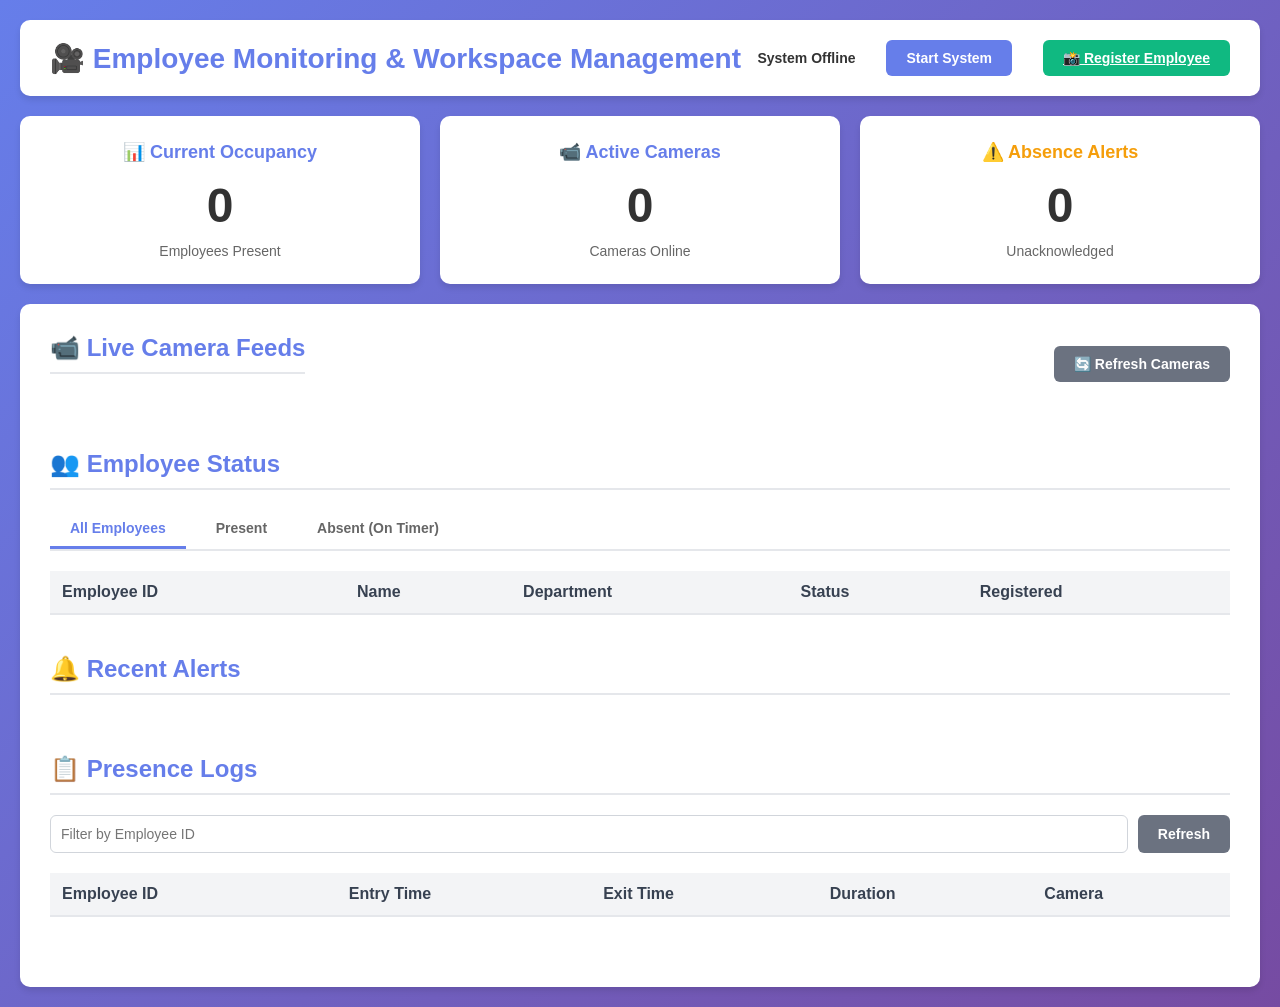
==== ui/index.html @ 8a85eef5 "feat: Implement employee registration with camera capture functionality - Added `register.js` for ha" ====
<!DOCTYPE html>
<html lang="en">
<head>
    <meta charset="UTF-8">
    <meta name="viewport" content="width=device-width, initial-scale=1.0">
    <title>Employee Monitoring System</title>
    <link rel="stylesheet" href="style.css">
</head>
<body>
    <div class="container">
        <!-- Header -->
        <header>
            <h1>🎥 Employee Monitoring & Workspace Management</h1>
            <div class="system-status">
                <span id="system-status" class="status-badge">System Offline</span>
                <button id="toggle-system" class="btn btn-primary">Start System</button>
                <a href="register.html" class="btn btn-success" style="margin-left: 1rem;">
                    📸 Register Employee
                </a>
            </div>
        </header>

        <!-- Dashboard -->
        <div class="dashboard">
            <div class="stats-card">
                <h3>📊 Current Occupancy</h3>
                <div class="stat-value" id="occupancy">0</div>
                <div class="stat-label">Employees Present</div>
            </div>
            
            <div class="stats-card">
                <h3>📹 Active Cameras</h3>
                <div class="stat-value" id="camera-count">0</div>
                <div class="stat-label">Cameras Online</div>
            </div>
            
            <div class="stats-card warning">
                <h3>⚠️ Absence Alerts</h3>
                <div class="stat-value" id="alert-count">0</div>
                <div class="stat-label">Unacknowledged</div>
            </div>
        </div>

        <!-- Main Content -->
        <div class="main-content">
            <!-- Camera Feeds Section -->
            <section class="section">
                <div style="display: flex; justify-content: space-between; align-items: center; margin-bottom: 1rem;">
                    <h2>📹 Live Camera Feeds</h2>
                    <button id="refresh-cameras" class="btn btn-secondary">🔄 Refresh Cameras</button>
                </div>
                <div id="camera-grid" class="camera-grid">
                    <!-- Camera feeds will be loaded dynamically -->
                </div>
            </section>

            <!-- Employee Status Section -->
            <section class="section">
                <h2>👥 Employee Status</h2>
                <div class="tabs">
                    <button class="tab-btn active" data-tab="all">All Employees</button>
                    <button class="tab-btn" data-tab="present">Present</button>
                    <button class="tab-btn" data-tab="absent">Absent (On Timer)</button>
                </div>
                <div class="tab-content">
                    <div id="tab-all" class="tab-pane active">
                        <table class="data-table">
                            <thead>
                                <tr>
                                    <th>Employee ID</th>
                                    <th>Name</th>
                                    <th>Department</th>
                                    <th>Status</th>
                                    <th>Registered</th>
                                </tr>
                            </thead>
                            <tbody id="all-employees"></tbody>
                        </table>
                    </div>
                    <div id="tab-present" class="tab-pane">
                        <table class="data-table">
                            <thead>
                                <tr>
                                    <th>Employee ID</th>
                                    <th>Entry Time</th>
                                    <th>Last Seen</th>
                                    <th>Camera</th>
                                </tr>
                            </thead>
                            <tbody id="present-employees"></tbody>
                        </table>
                    </div>
                    <div id="tab-absent" class="tab-pane">
                        <table class="data-table">
                            <thead>
                                <tr>
                                    <th>Employee ID</th>
                                    <th>Absence Start</th>
                                    <th>Duration</th>
                                    <th>Timeout Remaining</th>
                                    <th>Alert Status</th>
                                </tr>
                            </thead>
                            <tbody id="absent-employees"></tbody>
                        </table>
                    </div>
                </div>
            </section>

            <!-- Alerts Section -->
            <section class="section">
                <h2>🔔 Recent Alerts</h2>
                <div id="alerts-list" class="alerts-list">
                    <!-- Alerts will be loaded dynamically -->
                </div>
            </section>

            <!-- Logs Section -->
            <section class="section">
                <h2>📋 Presence Logs</h2>
                <div class="filter-bar">
                    <input type="text" id="filter-employee" placeholder="Filter by Employee ID">
                    <button id="refresh-logs" class="btn btn-secondary">Refresh</button>
                </div>
                <table class="data-table">
                    <thead>
                        <tr>
                            <th>Employee ID</th>
                            <th>Entry Time</th>
                            <th>Exit Time</th>
                            <th>Duration</th>
                            <th>Camera</th>
                        </tr>
                    </thead>
                    <tbody id="logs-table"></tbody>
                </table>
            </section>
        </div>
    </div>

    <script src="app.js"></script>
</body>
</html>
---- ui/style.css ----
/* Employee Monitoring System - Styles */

* {
    margin: 0;
    padding: 0;
    box-sizing: border-box;
}

body {
    font-family: 'Segoe UI', Tahoma, Geneva, Verdana, sans-serif;
    background: linear-gradient(135deg, #667eea 0%, #764ba2 100%);
    color: #333;
    min-height: 100vh;
}

.container {
    max-width: 1400px;
    margin: 0 auto;
    padding: 20px;
}

/* Header */
header {
    background: white;
    padding: 20px 30px;
    border-radius: 10px;
    margin-bottom: 20px;
    box-shadow: 0 4px 6px rgba(0, 0, 0, 0.1);
    display: flex;
    justify-content: space-between;
    align-items: center;
}

header h1 {
    color: #667eea;
    font-size: 28px;
}

.system-status {
    display: flex;
    gap: 15px;
    align-items: center;
}

.status-badge {
    padding: 8px 16px;
    border-radius: 20px;
    font-weight: bold;
    font-size: 14px;
}

.status-badge.online {
    background: #10b981;
    color: white;
}

.status-badge.offline {
    background: #ef4444;
    color: white;
}

/* Dashboard */
.dashboard {
    display: grid;
    grid-template-columns: repeat(auto-fit, minmax(250px, 1fr));
    gap: 20px;
    margin-bottom: 20px;
}

.stats-card {
    background: white;
    padding: 25px;
    border-radius: 10px;
    box-shadow: 0 4px 6px rgba(0, 0, 0, 0.1);
    text-align: center;
    transition: transform 0.2s;
}

.stats-card:hover {
    transform: translateY(-5px);
}

.stats-card h3 {
    color: #667eea;
    margin-bottom: 15px;
    font-size: 18px;
}

.stats-card.warning h3 {
    color: #f59e0b;
}

.stat-value {
    font-size: 48px;
    font-weight: bold;
    color: #333;
    margin-bottom: 10px;
}

.stat-label {
    color: #666;
    font-size: 14px;
}

/* Buttons */
.btn {
    padding: 10px 20px;
    border: none;
    border-radius: 6px;
    font-size: 14px;
    font-weight: 600;
    cursor: pointer;
    transition: all 0.3s;
}

.btn-primary {
    background: #667eea;
    color: white;
}

.btn-primary:hover {
    background: #5568d3;
}

.btn-secondary {
    background: #6b7280;
    color: white;
}

.btn-secondary:hover {
    background: #4b5563;
}

.btn-success {
    background: #10b981;
    color: white;
}

.btn-success:hover {
    background: #059669;
}

/* Main Content */
.main-content {
    background: white;
    padding: 30px;
    border-radius: 10px;
    box-shadow: 0 4px 6px rgba(0, 0, 0, 0.1);
}

.section {
    margin-bottom: 40px;
}

.section h2 {
    color: #667eea;
    margin-bottom: 20px;
    padding-bottom: 10px;
    border-bottom: 2px solid #e5e7eb;
}

/* Camera Grid */
.camera-grid {
    display: grid;
    grid-template-columns: repeat(auto-fit, minmax(400px, 1fr));
    gap: 20px;
}

.camera-feed {
    border: 2px solid #e5e7eb;
    border-radius: 8px;
    overflow: hidden;
    background: #000;
}

.camera-header {
    background: #667eea;
    color: white;
    padding: 10px 15px;
    font-weight: 600;
}

.camera-frame {
    width: 100%;
    height: auto;
    display: block;
}

/* Tabs */
.tabs {
    display: flex;
    gap: 10px;
    margin-bottom: 20px;
    border-bottom: 2px solid #e5e7eb;
}

.tab-btn {
    padding: 10px 20px;
    border: none;
    background: transparent;
    cursor: pointer;
    font-size: 14px;
    font-weight: 600;
    color: #666;
    transition: all 0.3s;
    border-bottom: 3px solid transparent;
}

.tab-btn.active {
    color: #667eea;
    border-bottom-color: #667eea;
}

.tab-pane {
    display: none;
}

.tab-pane.active {
    display: block;
}

/* Tables */
.data-table {
    width: 100%;
    border-collapse: collapse;
}

.data-table thead {
    background: #f3f4f6;
}

.data-table th {
    padding: 12px;
    text-align: left;
    font-weight: 600;
    color: #374151;
    border-bottom: 2px solid #e5e7eb;
}

.data-table td {
    padding: 12px;
    border-bottom: 1px solid #e5e7eb;
}

.data-table tbody tr:hover {
    background: #f9fafb;
}

/* Alerts */
.alerts-list {
    max-height: 400px;
    overflow-y: auto;
}

.alert-item {
    padding: 15px;
    margin-bottom: 10px;
    border-left: 4px solid #f59e0b;
    background: #fffbeb;
    border-radius: 6px;
    display: flex;
    justify-content: space-between;
    align-items: center;
}

.alert-item.acknowledged {
    border-left-color: #10b981;
    background: #f0fdf4;
    opacity: 0.7;
}

.alert-content {
    flex: 1;
}

.alert-title {
    font-weight: 600;
    color: #92400e;
    margin-bottom: 5px;
}

.alert-time {
    font-size: 12px;
    color: #78716c;
}

/* Filter Bar */
.filter-bar {
    display: flex;
    gap: 10px;
    margin-bottom: 20px;
}

.filter-bar input {
    flex: 1;
    padding: 10px;
    border: 1px solid #d1d5db;
    border-radius: 6px;
    font-size: 14px;
}

.filter-bar input:focus {
    outline: none;
    border-color: #667eea;
}

/* Status Indicators */
.status-indicator {
    display: inline-block;
    padding: 4px 12px;
    border-radius: 12px;
    font-size: 12px;
    font-weight: 600;
}

.status-indicator.present {
    background: #d1fae5;
    color: #065f46;
}

.status-indicator.absent {
    background: #fef3c7;
    color: #92400e;
}

.status-indicator.alert {
    background: #fee2e2;
    color: #991b1b;
}

/* Responsive */
@media (max-width: 768px) {
    header {
        flex-direction: column;
        gap: 15px;
    }
    
    .camera-grid {
        grid-template-columns: 1fr;
    }
    
    .dashboard {
        grid-template-columns: 1fr;
    }
}

/* Loading Animation */
@keyframes pulse {
    0%, 100% {
        opacity: 1;
    }
    50% {
        opacity: 0.5;
    }
}

.loading {
    animation: pulse 2s cubic-bezier(0.4, 0, 0.6, 1) infinite;
}

/* Empty State */
.empty-state {
    text-align: center;
    padding: 40px;
    color: #9ca3af;
}

.empty-state svg {
    width: 64px;
    height: 64px;
    margin-bottom: 15px;
}
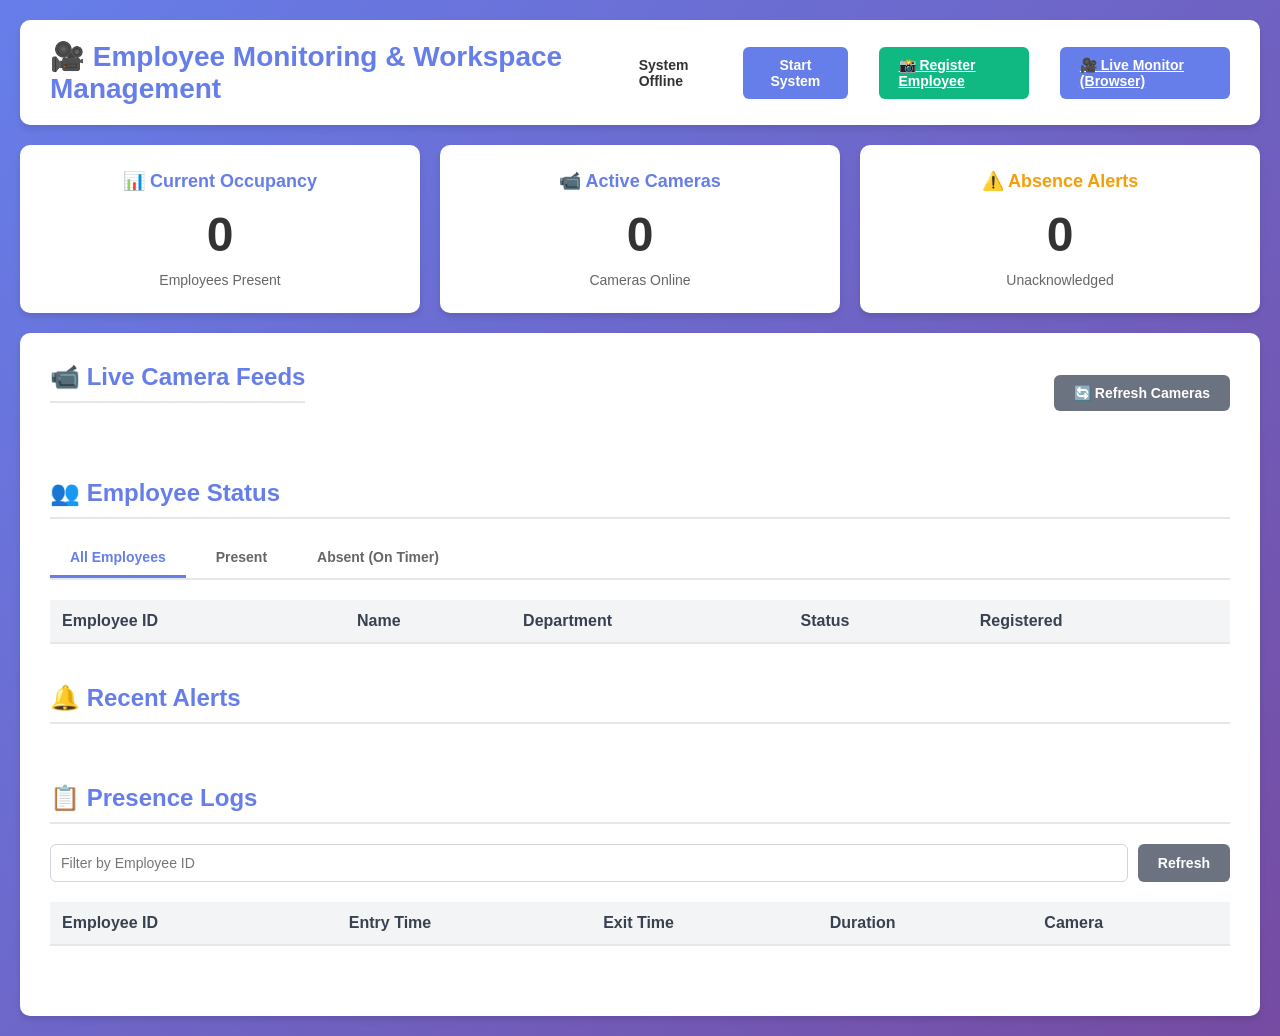
==== commit 6bfdb537: "feat: Add live camera monitoring and detection functionality for employee tracking" ====
--- a/ui/index.html
+++ b/ui/index.html
@@ -16,6 +16,9 @@
                 <button id="toggle-system" class="btn btn-primary">Start System</button>
                 <a href="register.html" class="btn btn-success" style="margin-left: 1rem;">
                     📸 Register Employee
+                </a>
+                <a href="monitor.html" class="btn btn-primary" style="margin-left: 1rem;">
+                    🎥 Live Monitor (Browser)
                 </a>
             </div>
         </header>
